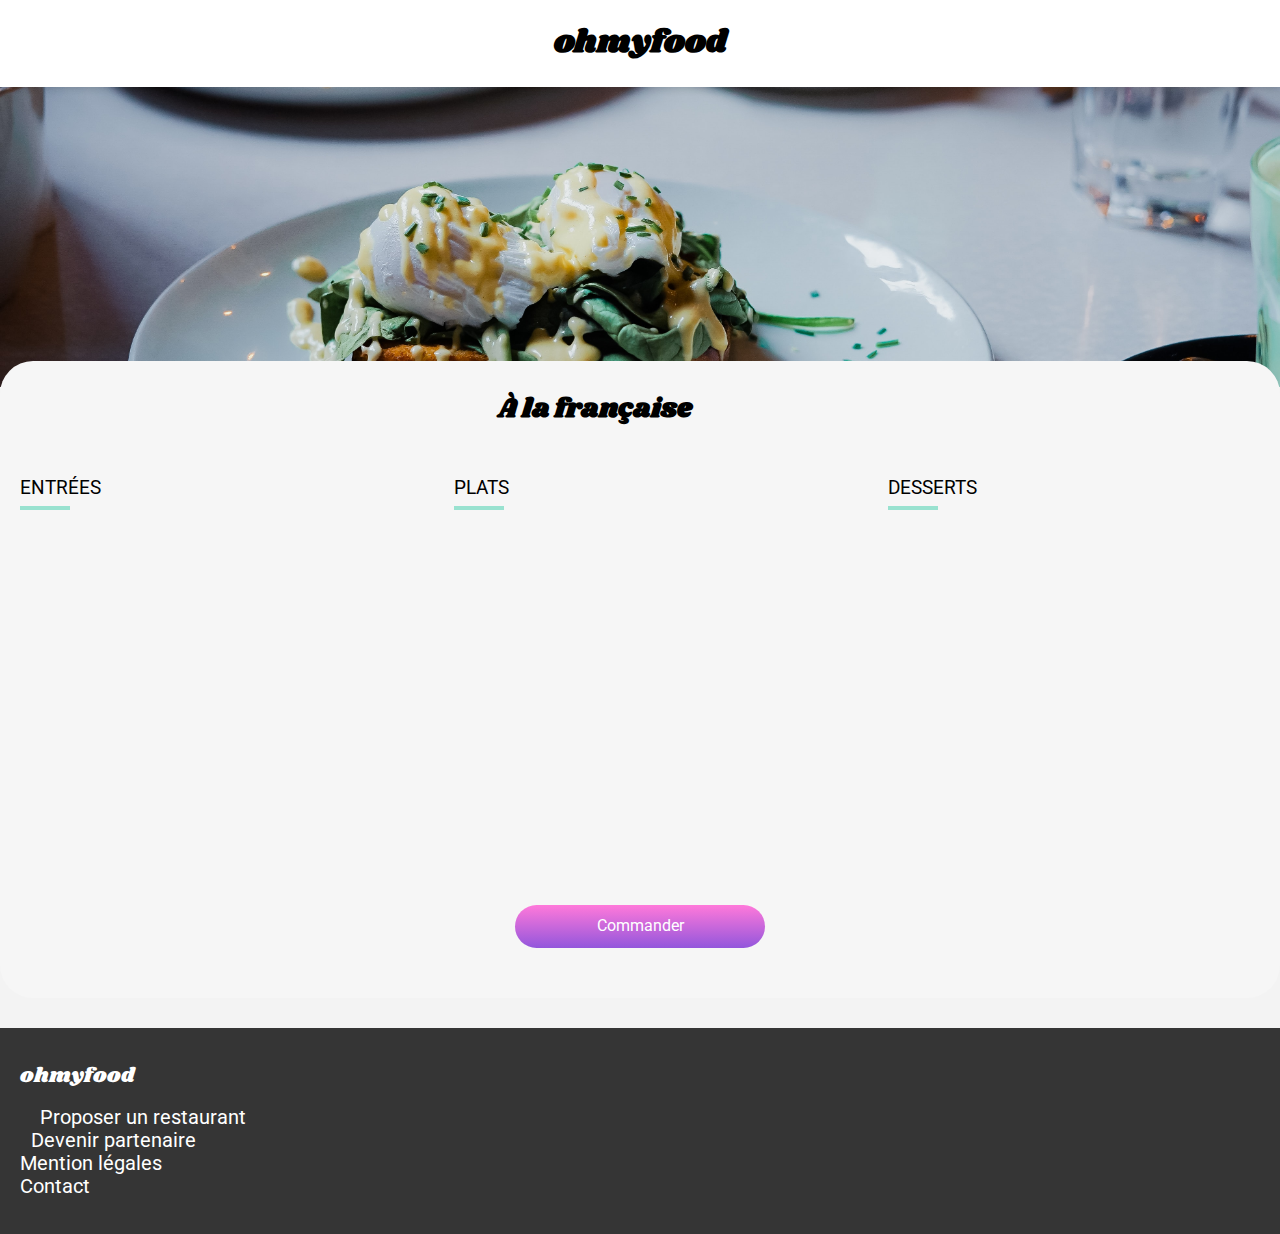
==== a-la-francaise.html @ f1036177 "rename fichier html" ====
<!DOCTYPE html>
<html lang="en">

<head>
    <meta charset="UTF-8">
    <meta http-equiv="X-UA-Compatible" content="IE=edge">
    <meta name="viewport" content="width=device-width, initial-scale=1.0">
    <link rel="icon" type="image/png" sizes="50x50" href="./images/icon50.png">
	<link rel="icon" type="image/png" sizes="100x100" href="./images/icon50b.png">
    <link rel="stylesheet" href="./base/normalize.css">
    <link rel="stylesheet" href="https://cdnjs.cloudflare.com/ajax/libs/font-awesome/6.2.0/css/all.min.css"
        integrity="sha512-xh6O/CkQoPOWDdYTDqeRdPCVd1SpvCA9XXcUnZS2FmJNp1coAFzvtCN9BmamE+4aHK8yyUHUSCcJHgXloTyT2A=="
        crossorigin="anonymous" referrerpolicy="no-referrer">
    <link rel="stylesheet" href="./menu.css">
    <title>ohmyfood</title>
</head>

<body>
    <header>
        <a href="index.html"><i class="fa-solid fa-arrow-left"></i></a>
        <h1>ohmyfood</h1>
    </header>

    <img class="img-primary" src="./images/restaurants/toa-heftiba-DQKerTsQwi0-unsplash.jpg"
        alt="La palette du gout">

    <main>
        <div class="alignement-heart">
            <h2>À la française</h2>
            <div class="coeur--modif">
                <i class="fa-regular fa-heart heart-regular"></i>
                <i class="fa-solid fa-heart heart-solid"></i>
            </div>
        </div>

        <div class="cards-global">
            <!-- ////////////ENTREES/////////// -->
            <div class="card-plats">
                <div class="titre-plat"></div>
                <h3>ENTRÉES</h3>
                <div class="border-color"></div>

                <!-- /////////1//////////// -->
                <div class="card c1">
                    <div class="card--modif">
                        <h4 class="ellipse">Tartare de poulpe acidulé</h4>
                        <p class="ellipse">Aux zestes d'orange</p>
                    </div>
                    <div class="information-menu">
                        <p><b>25€</b></p>
                    </div>
                    <div class="animation-color">
                        <i class="fa-solid fa-circle-check"></i>
                    </div>
                </div>


                <!-- /////////2//////////// -->
                <div class="card c2">
                    <div class="card--modif">
                        <h4 class="ellipse">Velouté de légumes d'antan</h4>
                        <p class="ellipse">Carotte, panais, topinambour</p>
                    </div>
                    <div class="information-menu">
                        <p><b>35€</b>
                    </div>
                    <div class="animation-color">
                        <i class="fa-solid fa-circle-check"></i>
                    </div>
                </div>
                <!-- /////////3//////////// -->
                <div class="card c3">
                    <div class="card--modif">
                        <h4 class="ellipse">Soupe à l'oignon</h4>
                        <p class="ellipse">Revisitée </p>
                    </div>
                    <div class="information-menu">
                        <p><b>20€</b></p>
                    </div>
                    <div class="animation-color">
                        <i class="fa-solid fa-circle-check"></i>
                    </div>
                </div>
            </div>


            <!-- ////////////PLATS/////////// -->
            <div class="card-plats">
                <div class="titre-plat"></div>
                <h3>PLATS</h3>
                <div class="border-color"></div>

                <!-- /////////1//////////// -->
                <div class="card c4">
                    <div class="card--modif">
                        <h4 class="ellipse">Coquilles Saint-Jacques</h4>
                        <p class="ellipse">Accompagnées d'une purée de panais</p>
                    </div>
                    <div class="information-menu">

                        <p><b>40€</b></p>
                    </div>
                    <div class="animation-color">
                        <i class="fa-solid fa-circle-check"></i>
                    </div>
                </div>


                <!-- /////////2//////////// -->

                <div class="card c5">
                    <div class="card--modif">
                        <h4 class="ellipse">Magret de canard</h4>
                        <p class="ellipse">Et parmentier de pommes de terre</p>
                    </div>
                    <div class="information-menu">

                        <p><b>35€</b></p>
                    </div>
                    <div class="animation-color">
                        <i class="fa-solid fa-circle-check"></i>
                    </div>
                </div>

                <!-- /////////3//////////// -->
                <div class="card c6">
                    <div class="card--modif">
                        <h4 class="ellipse">Pigeonneau d’Ille-et-Vilaine</h4>
                        <p class="ellipse">Sur son lit de gnocchis aux légumes</p>
                    </div>
                    <div class="information-menu">

                        <p><b>44€</b></p>
                    </div>
                    <div class="animation-color">
                        <i class="fa-solid fa-circle-check"></i>
                    </div>
                </div>
            </div>

            <!-- ////////////DESSERTS/////////// -->


            <div class="card-plats">
                <div id="titre-plat"></div>
                <h3>DESSERTS</h3>
                <div class="border-color"></div>

                <!-- /////////1//////////// -->
                <div class="card c7">
                    <div class="card--modif">
                        <h4 class="ellipse">Pétales de violettes glacés</h4>
                        <p>Et purée de noisettes</p>
                    </div>
                    <div class="information-menu">

                        <p><b>18€</b></p>
                    </div>
                    <div class="animation-color">
                        <i class="fa-solid fa-circle-check"></i>
                    </div>
                </div>


                <!-- /////////2//////////// -->

                <div class="card c8">
                    <div class="card--modif">
                        <h4 class="ellipse">Fondant au chocolat</h4>
                        <p class="ellipse">Revisité</p>
                    </div>
                    <div class="information-menu">
                        <p><b>22€</b></p>
                    </div>
                    <div class="animation-color">
                        <i class="fa-solid fa-circle-check"></i>
                    </div>
                </div>

                <!-- /////////3//////////// -->
                <div class="card c9">
                    <div class="card--modif">
                        <h4 class="ellipse">Millefeuille croustillant</h4>
                        <p class="ellipse">Myrtilles et pâte d’amande</p>
                    </div>
                    <div class="information-menu">
                        <p><b>23€</b></p>
                    </div>
                    <div class="animation-color">
                        <i class="fa-solid fa-circle-check"></i>

                    </div>
                </div>
            </div>
        </div>

        <a href="#">
            <div class="btn">
                <p>Commander</p>
            </div>
        </a>
    </main>
    <footer>
        <div class="global-footer">
            <h2>ohmyfood</h2>

            <ul>
                <li><i class="fa-solid fa-utensils"></i>Proposer un restaurant</li>
                <li><i class="fa-solid fa-handshake-angle"></i>Devenir partenaire</li>
                <li>Mention légales</li>
                <li><a href="mailto:j.lemaitre24@gmail.com">Contact</a></li>

            </ul>

        </div>
    </footer>
</body>

</html>
---- menu.css ----
@import url("https://fonts.googleapis.com/css2?family=Shrikhand&display=swap");
@import url("https://fonts.googleapis.com/css2?family=Roboto:wght@100;300;400;500;700;900&display=swap");
@import url("https://fonts.googleapis.com/css2?family=Shrikhand&display=swap");
@-webkit-keyframes menu {
  from {
    transform: translateY(-10px);
    transform: scale(0.6);
    opacity: 0;
  }
  to {
    transform: translateY(0);
    transform: scale(1);
    opacity: 1;
  }
}
@keyframes menu {
  from {
    transform: translateY(-10px);
    transform: scale(0.6);
    opacity: 0;
  }
  to {
    transform: translateY(0);
    transform: scale(1);
    opacity: 1;
  }
}
@-webkit-keyframes animCircle {
  from {
    transform: translateY(0);
    z-index: 20;
  }
  to {
    transform: translateY(-80px);
    z-index: -50;
  }
}
@keyframes animCircle {
  from {
    transform: translateY(0);
    z-index: 20;
  }
  to {
    transform: translateY(-80px);
    z-index: -50;
  }
}
@-webkit-keyframes loaderAnimation {
  from {
    opacity: 1;
    z-index: 20;
  }
  to {
    opacity: 0;
    z-index: -50;
  }
}
@keyframes loaderAnimation {
  from {
    opacity: 1;
    z-index: 20;
  }
  to {
    opacity: 0;
    z-index: -50;
  }
}
/*! normalize.css v8.0.1 | MIT License | github.com/necolas/normalize.css */
/* Document
   ========================================================================== */
/**
 * 1. Correct the line height in all browsers.
 * 2. Prevent adjustments of font size after orientation changes in iOS.
 */
html {
  line-height: 1.15;
  /* 1 */
  -webkit-text-size-adjust: 100%;
  /* 2 */
}

/* Sections
     ========================================================================== */
/**
   * Remove the margin in all browsers.
   */
body {
  margin: 0;
}

/**
   * Render the `main` element consistently in IE.
   */
main {
  display: block;
}

/**
   * Correct the font size and margin on `h1` elements within `section` and
   * `article` contexts in Chrome, Firefox, and Safari.
   */
h1 {
  font-size: 2em;
  margin: 0.67em 0;
}

/* Grouping content
     ========================================================================== */
/**
   * 1. Add the correct box sizing in Firefox.
   * 2. Show the overflow in Edge and IE.
   */
hr {
  box-sizing: content-box;
  /* 1 */
  height: 0;
  /* 1 */
  overflow: visible;
  /* 2 */
}

/**
   * 1. Correct the inheritance and scaling of font size in all browsers.
   * 2. Correct the odd `em` font sizing in all browsers.
   */
pre {
  font-family: monospace, monospace;
  /* 1 */
  font-size: 1em;
  /* 2 */
}

/* Text-level semantics
     ========================================================================== */
/**
   * Remove the gray background on active links in IE 10.
   */
a {
  background-color: transparent;
}

/**
   * 1. Remove the bottom border in Chrome 57-
   * 2. Add the correct text decoration in Chrome, Edge, IE, Opera, and Safari.
   */
abbr[title] {
  border-bottom: none;
  /* 1 */
  text-decoration: underline;
  /* 2 */
  -webkit-text-decoration: underline dotted;
          text-decoration: underline dotted;
  /* 2 */
}

/**
   * Add the correct font weight in Chrome, Edge, and Safari.
   */
b,
strong {
  font-weight: bolder;
}

/**
   * 1. Correct the inheritance and scaling of font size in all browsers.
   * 2. Correct the odd `em` font sizing in all browsers.
   */
code,
kbd,
samp {
  font-family: monospace, monospace;
  /* 1 */
  font-size: 1em;
  /* 2 */
}

/**
   * Add the correct font size in all browsers.
   */
small {
  font-size: 80%;
}

/**
   * Prevent `sub` and `sup` elements from affecting the line height in
   * all browsers.
   */
sub,
sup {
  font-size: 75%;
  line-height: 0;
  position: relative;
  vertical-align: baseline;
}

sub {
  bottom: -0.25em;
}

sup {
  top: -0.5em;
}

/* Embedded content
     ========================================================================== */
/**
   * Remove the border on images inside links in IE 10.
   */
img {
  border-style: none;
}

/* Forms
     ========================================================================== */
/**
   * 1. Change the font styles in all browsers.
   * 2. Remove the margin in Firefox and Safari.
   */
button,
input,
optgroup,
select,
textarea {
  font-family: inherit;
  /* 1 */
  font-size: 100%;
  /* 1 */
  line-height: 1.15;
  /* 1 */
  margin: 0;
  /* 2 */
}

/**
   * Show the overflow in IE.
   * 1. Show the overflow in Edge.
   */
button,
input {
  /* 1 */
  overflow: visible;
}

/**
   * Remove the inheritance of text transform in Edge, Firefox, and IE.
   * 1. Remove the inheritance of text transform in Firefox.
   */
button,
select {
  /* 1 */
  text-transform: none;
}

/**
   * Correct the inability to style clickable types in iOS and Safari.
   */
button,
[type=button],
[type=reset],
[type=submit] {
  -webkit-appearance: button;
}

/**
   * Remove the inner border and padding in Firefox.
   */
button::-moz-focus-inner,
[type=button]::-moz-focus-inner,
[type=reset]::-moz-focus-inner,
[type=submit]::-moz-focus-inner {
  border-style: none;
  padding: 0;
}

/**
   * Restore the focus styles unset by the previous rule.
   */
button:-moz-focusring,
[type=button]:-moz-focusring,
[type=reset]:-moz-focusring,
[type=submit]:-moz-focusring {
  outline: 1px dotted ButtonText;
}

/**
   * Correct the padding in Firefox.
   */
fieldset {
  padding: 0.35em 0.75em 0.625em;
}

/**
   * 1. Correct the text wrapping in Edge and IE.
   * 2. Correct the color inheritance from `fieldset` elements in IE.
   * 3. Remove the padding so developers are not caught out when they zero out
   *    `fieldset` elements in all browsers.
   */
legend {
  box-sizing: border-box;
  /* 1 */
  color: inherit;
  /* 2 */
  display: table;
  /* 1 */
  max-width: 100%;
  /* 1 */
  padding: 0;
  /* 3 */
  white-space: normal;
  /* 1 */
}

/**
   * Add the correct vertical alignment in Chrome, Firefox, and Opera.
   */
progress {
  vertical-align: baseline;
}

/**
   * Remove the default vertical scrollbar in IE 10+.
   */
textarea {
  overflow: auto;
}

/**
   * 1. Add the correct box sizing in IE 10.
   * 2. Remove the padding in IE 10.
   */
[type=checkbox],
[type=radio] {
  box-sizing: border-box;
  /* 1 */
  padding: 0;
  /* 2 */
}

/**
   * Correct the cursor style of increment and decrement buttons in Chrome.
   */
[type=number]::-webkit-inner-spin-button,
[type=number]::-webkit-outer-spin-button {
  height: auto;
}

/**
   * 1. Correct the odd appearance in Chrome and Safari.
   * 2. Correct the outline style in Safari.
   */
[type=search] {
  -webkit-appearance: textfield;
  /* 1 */
  outline-offset: -2px;
  /* 2 */
}

/**
   * Remove the inner padding in Chrome and Safari on macOS.
   */
[type=search]::-webkit-search-decoration {
  -webkit-appearance: none;
}

/**
   * 1. Correct the inability to style clickable types in iOS and Safari.
   * 2. Change font properties to `inherit` in Safari.
   */
::-webkit-file-upload-button {
  -webkit-appearance: button;
  /* 1 */
  font: inherit;
  /* 2 */
}

/* Interactive
     ========================================================================== */
/*
   * Add the correct display in Edge, IE 10+, and Firefox.
   */
details {
  display: block;
}

/*
   * Add the correct display in all browsers.
   */
summary {
  display: list-item;
}

/* Misc
     ========================================================================== */
/**
   * Add the correct display in IE 10+.
   */
template {
  display: none;
}

/**
   * Add the correct display in IE 10.
   */
[hidden] {
  display: none;
}

header {
  background-color: #fff;
  width: 100%;
  padding: 25px 0;
  display: flex;
  justify-content: center;
  box-shadow: 0 0 9px rgba(0, 0, 0, 0.2);
}
header h1 {
  font-family: "Shrikhand", cursive;
  margin: 0;
}

@media screen and (min-width: 500px) {
  main {
    display: flex;
    flex-direction: column;
  }
  .titre_principal {
    display: flex;
    justify-content: center;
  }
}
@media screen and (min-width: 1026px) {
  .selection__global {
    display: flex;
    flex-direction: row;
    justify-content: space-around;
  }
  .fonctionnement__number {
    width: 30%;
  }
  #main__restaurant {
    display: flex;
    flex-wrap: wrap;
    justify-content: space-between;
  }
  .restaurant-card {
    width: 49%;
  }
  .cards-global {
    display: flex;
    justify-content: space-between;
  }
  .card-plats {
    width: 30%;
  }
}
footer {
  background-color: rgb(53, 53, 53);
  width: 100%;
  padding: 20px 0;
}
footer .global-footer {
  padding-left: 20px;
}
footer h2 {
  color: white;
  font-family: "Shrikhand", sans-serif;
  font-weight: 300;
  font-size: 1.3em;
}
footer .fa-utensils {
  margin-right: 20px;
}
footer .fa-handshake-angle {
  margin-right: 11px;
}
footer ul {
  padding: 0;
  list-style-type: none;
}
footer li {
  font-family: "Roboto", sans-serif;
  font-size: 20px;
  color: white;
}
footer a {
  color: white;
}

* {
  box-sizing: border-box;
}

body {
  background-color: rgb(243, 243, 243);
  margin: 0 auto;
  min-width: 300px;
}

a {
  text-decoration: none;
  font-family: "Roboto", sans-serif;
}

h2 {
  font-family: "Shrikhand", cursive;
  font-size: 1.7em;
}

h3 {
  font-family: "Roboto", sans-serif;
  font-weight: normal;
  margin: 0;
  padding-bottom: 7px;
}

h4 {
  margin: 0;
  font-family: "Roboto", sans-serif;
  font-size: 1em;
  white-space: nowrap;
}

p {
  margin-top: 10px;
  font-family: "Roboto", sans-serif;
}

header {
  align-items: center;
  position: relative;
}
header .fa-arrow-left {
  font-size: 25px;
  color: rgb(66, 64, 64);
  padding-right: 150px;
  position: absolute;
  left: 20px;
}

.img-primary {
  width: 100%;
  height: 300px;
  -o-object-fit: cover;
     object-fit: cover;
  z-index: 1;
}

main {
  background: rgb(246, 246, 246);
  border-radius: 33px;
  position: relative;
  z-index: 2;
  height: auto;
  min-width: 300px;
  top: -30px;
  padding: 10px 20px;
}

.cards-global {
  margin-top: 30px;
}
.cards-global .card-plats {
  margin-bottom: 50px;
}

.alignement-heart {
  display: flex;
  justify-content: center;
  align-items: center;
}

.heart-regular,
.heart-solid {
  font-size: 35px;
}

.heart-regular {
  position: absolute;
}

.heart-solid {
  position: relative;
  opacity: 0;
  margin-right: 40px;
  transform: scale(0);
  transform-origin: bottom;
  transition: 500ms;
}

.coeur--modif {
  padding-left: 50px;
}

.coeur--modif:hover .heart-solid {
  transform: scale(1);
  background: linear-gradient(0deg, rgb(255, 121, 218) 0%, rgb(147, 86, 220) 75%, rgb(147, 86, 220) 100%);
  -webkit-text-fill-color: transparent;
  -webkit-background-clip: text;
          background-clip: text;
  opacity: 1;
}

.border-color {
  background-color: rgb(153, 226, 208);
  width: 50px;
  height: 4px;
}

.card {
  background-color: white;
  border-radius: 15px;
  box-shadow: 0 4px 10px rgba(0, 0, 0, 0.1);
  max-width: 100%;
  height: 75px;
  margin: 20px 0;
  opacity: 0;
  display: flex;
  overflow: hidden;
}
.card.c1 {
  -webkit-animation: menu 0.5s ease 100ms forwards;
          animation: menu 0.5s ease 100ms forwards;
}
.card.c2 {
  -webkit-animation: menu 0.5s ease 300ms forwards;
          animation: menu 0.5s ease 300ms forwards;
}
.card.c3 {
  -webkit-animation: menu 0.5s ease 500ms forwards;
          animation: menu 0.5s ease 500ms forwards;
}
.card.c4 {
  -webkit-animation: menu 0.5s ease 700ms forwards;
          animation: menu 0.5s ease 700ms forwards;
}
.card.c5 {
  -webkit-animation: menu 0.5s ease 900ms forwards;
          animation: menu 0.5s ease 900ms forwards;
}
.card.c6 {
  -webkit-animation: menu 0.5s ease 1.1s forwards;
          animation: menu 0.5s ease 1.1s forwards;
}
.card.c7 {
  -webkit-animation: menu 0.5s ease 1.3s forwards;
          animation: menu 0.5s ease 1.3s forwards;
}
.card.c8 {
  -webkit-animation: menu 0.5s ease 1.5s forwards;
          animation: menu 0.5s ease 1.5s forwards;
}
.card.c9 {
  -webkit-animation: menu 0.5s ease 1.7s forwards;
          animation: menu 0.5s ease 1.7s forwards;
}
.card.c10 {
  -webkit-animation: menu 0.5s ease 1.9s forwards;
          animation: menu 0.5s ease 1.9s forwards;
}
.card .card--modif {
  padding: 15px 0 15px 10px;
}

.card--modif {
  width: 50%;
  flex: 1;
}

.information-menu {
  margin: 30px 20px 0 0;
}

.animation-color {
  background-color: #99E2D0;
  width: 0;
  height: 100%;
  display: flex;
  align-items: center;
  justify-content: center;
}

.prix {
  margin: 15px;
  font-weight: bold;
}

.card .animation-color {
  width: 0;
  transition: 400ms ease-out;
}

.card:hover .animation-color {
  width: 70px;
  background-color: #99E2D0;
  transition: 400ms ease-in;
}

.card:hover .animation-color .fa-circle-check {
  transform: rotate(360deg);
  transition: 600ms;
}

.ellipse {
  white-space: nowrap;
  overflow: hidden;
  text-overflow: ellipsis;
}

.fa-circle-check {
  display: flex;
  color: white;
  font-size: 25px;
  align-items: center;
}

.btn {
  background: linear-gradient(0deg, rgb(147, 86, 220) 0%, rgb(255, 121, 218) 100%);
  width: 250px;
  border-radius: 35px;
  margin: 40px auto;
}
.btn:hover:hover {
  box-shadow: 4px 4px 10px rgba(0, 0, 0, 0.5);
  transition-duration: 0.25s;
  background: linear-gradient(0deg, rgb(147, 86, 220) 0%, rgb(252, 161, 226) 100%);
}
.btn p {
  padding: 12px 20px;
  color: white;
  text-align: center;
}/*# sourceMappingURL=menu.css.map */
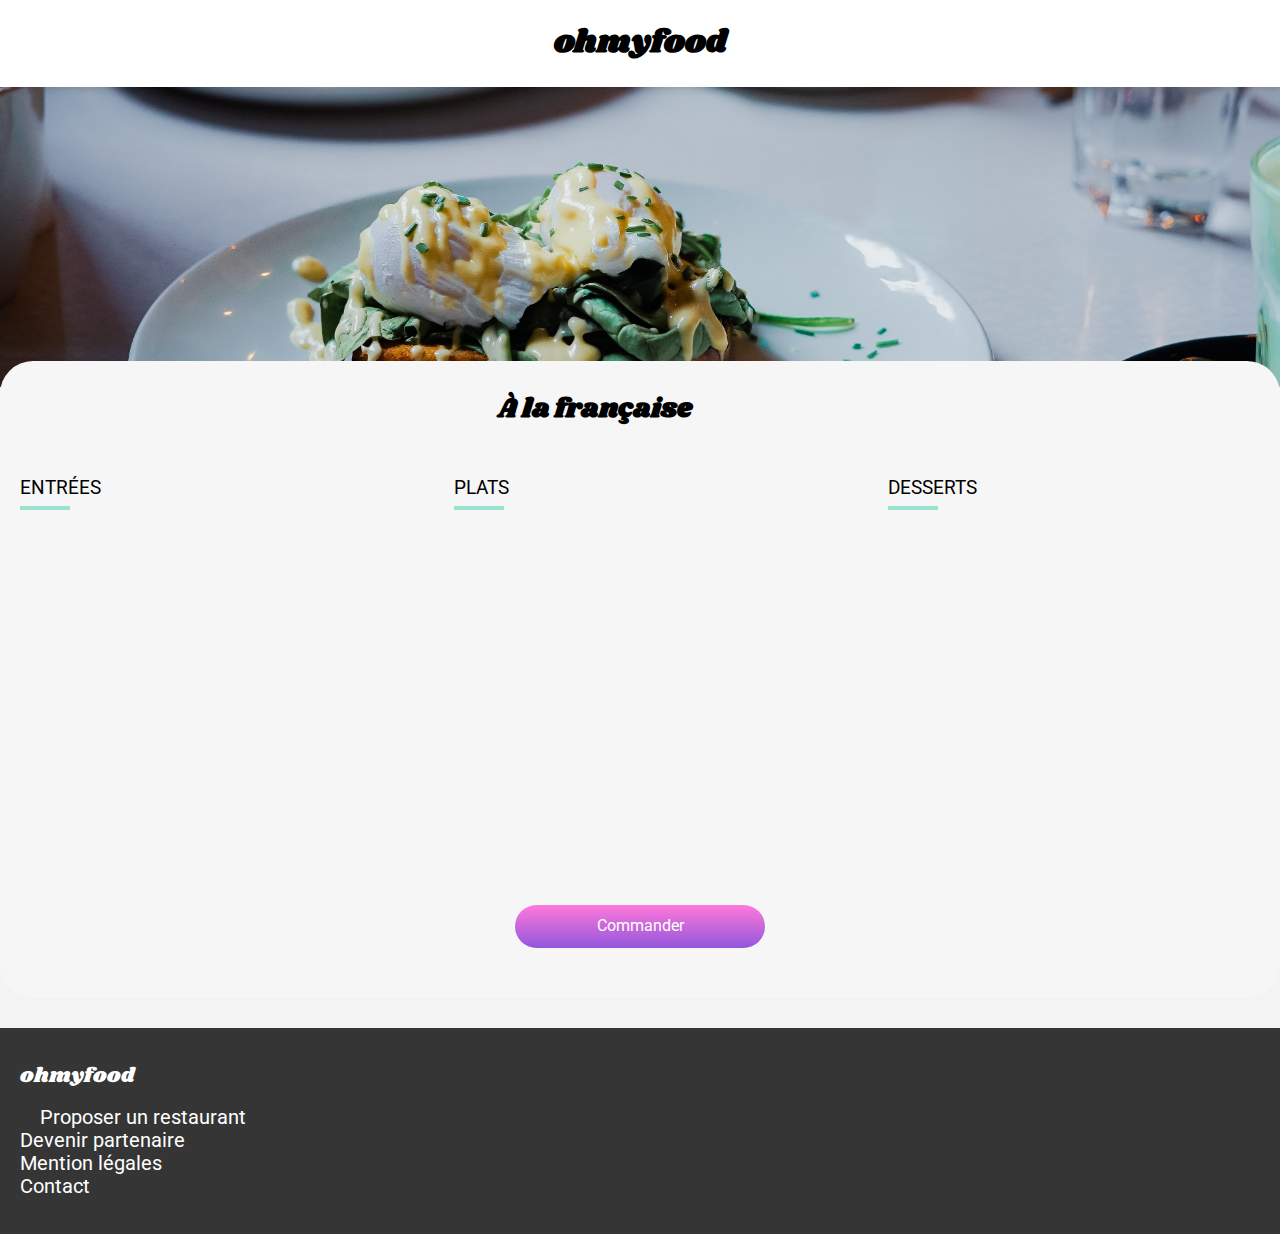
==== commit 43502559: "utilisation de la version 5.8 cdn font awesome" ====
--- a/a-la-francaise.html
+++ b/a-la-francaise.html
@@ -8,16 +8,14 @@
     <link rel="icon" type="image/png" sizes="50x50" href="./images/icon50.png">
 	<link rel="icon" type="image/png" sizes="100x100" href="./images/icon50b.png">
     <link rel="stylesheet" href="./base/normalize.css">
-    <link rel="stylesheet" href="https://cdnjs.cloudflare.com/ajax/libs/font-awesome/6.2.0/css/all.min.css"
-        integrity="sha512-xh6O/CkQoPOWDdYTDqeRdPCVd1SpvCA9XXcUnZS2FmJNp1coAFzvtCN9BmamE+4aHK8yyUHUSCcJHgXloTyT2A=="
-        crossorigin="anonymous" referrerpolicy="no-referrer">
+    <link rel="stylesheet" href="https://cdnjs.cloudflare.com/ajax/libs/font-awesome/5.8.0/css/all.min.css" integrity="sha512-3PN6gfRNZEX4YFyz+sIyTF6pGlQiryJu9NlGhu9LrLMQ7eDjNgudQoFDK3WSNAayeIKc6B8WXXpo4a7HqxjKwg==" crossorigin="anonymous" referrerpolicy="no-referrer">
     <link rel="stylesheet" href="./menu.css">
     <title>ohmyfood</title>
 </head>
 
 <body>
     <header>
-        <a href="index.html"><i class="fa-solid fa-arrow-left"></i></a>
+        <a href="index.html"><i class="fas fa-arrow-left"></i></a>
         <h1>ohmyfood</h1>
     </header>
 
@@ -28,8 +26,8 @@
         <div class="alignement-heart">
             <h2>À la française</h2>
             <div class="coeur--modif">
-                <i class="fa-regular fa-heart heart-regular"></i>
-                <i class="fa-solid fa-heart heart-solid"></i>
+                <i class="far fa-heart heart-regular"></i>
+                <i class="fas fa-heart heart-solid"></i>
             </div>
         </div>
 
@@ -50,7 +48,7 @@
                         <p><b>25€</b></p>
                     </div>
                     <div class="animation-color">
-                        <i class="fa-solid fa-circle-check"></i>
+                        <i class="fas fa-check-circle"></i>
                     </div>
                 </div>
 
@@ -65,7 +63,7 @@
                         <p><b>35€</b>
                     </div>
                     <div class="animation-color">
-                        <i class="fa-solid fa-circle-check"></i>
+                        <i class="fas fa-check-circle"></i>
                     </div>
                 </div>
                 <!-- /////////3//////////// -->
@@ -78,7 +76,7 @@
                         <p><b>20€</b></p>
                     </div>
                     <div class="animation-color">
-                        <i class="fa-solid fa-circle-check"></i>
+                        <i class="fas fa-check-circle"></i>
                     </div>
                 </div>
             </div>
@@ -101,7 +99,7 @@
                         <p><b>40€</b></p>
                     </div>
                     <div class="animation-color">
-                        <i class="fa-solid fa-circle-check"></i>
+                        <i class="fas fa-check-circle"></i>
                     </div>
                 </div>
 
@@ -118,7 +116,7 @@
                         <p><b>35€</b></p>
                     </div>
                     <div class="animation-color">
-                        <i class="fa-solid fa-circle-check"></i>
+                        <i class="fas fa-check-circle"></i>
                     </div>
                 </div>
 
@@ -133,7 +131,7 @@
                         <p><b>44€</b></p>
                     </div>
                     <div class="animation-color">
-                        <i class="fa-solid fa-circle-check"></i>
+                        <i class="fas fa-check-circle"></i>
                     </div>
                 </div>
             </div>
@@ -157,7 +155,7 @@
                         <p><b>18€</b></p>
                     </div>
                     <div class="animation-color">
-                        <i class="fa-solid fa-circle-check"></i>
+                        <i class="fas fa-check-circle"></i>
                     </div>
                 </div>
 
@@ -173,7 +171,7 @@
                         <p><b>22€</b></p>
                     </div>
                     <div class="animation-color">
-                        <i class="fa-solid fa-circle-check"></i>
+                        <i class="fas fa-check-circle"></i>
                     </div>
                 </div>
 
@@ -187,7 +185,7 @@
                         <p><b>23€</b></p>
                     </div>
                     <div class="animation-color">
-                        <i class="fa-solid fa-circle-check"></i>
+                        <i class="fas fa-check-circle"></i>
 
                     </div>
                 </div>
@@ -205,8 +203,8 @@
             <h2>ohmyfood</h2>
 
             <ul>
-                <li><i class="fa-solid fa-utensils"></i>Proposer un restaurant</li>
-                <li><i class="fa-solid fa-handshake-angle"></i>Devenir partenaire</li>
+                <li><i class="fas fa-utensils"></i>Proposer un restaurant</li>
+                <li><i class="fas fa-hands-helping"></i>Devenir partenaire</li>
                 <li>Mention légales</li>
                 <li><a href="mailto:j.lemaitre24@gmail.com">Contact</a></li>
 
--- a/menu.css
+++ b/menu.css
@@ -695,7 +695,7 @@
   transition: 400ms ease-in;
 }
 
-.card:hover .animation-color .fa-circle-check {
+.card:hover .animation-color .fa-check-circle {
   transform: rotate(360deg);
   transition: 600ms;
 }
@@ -706,7 +706,7 @@
   text-overflow: ellipsis;
 }
 
-.fa-circle-check {
+.fa-check-circle {
   display: flex;
   color: white;
   font-size: 25px;
